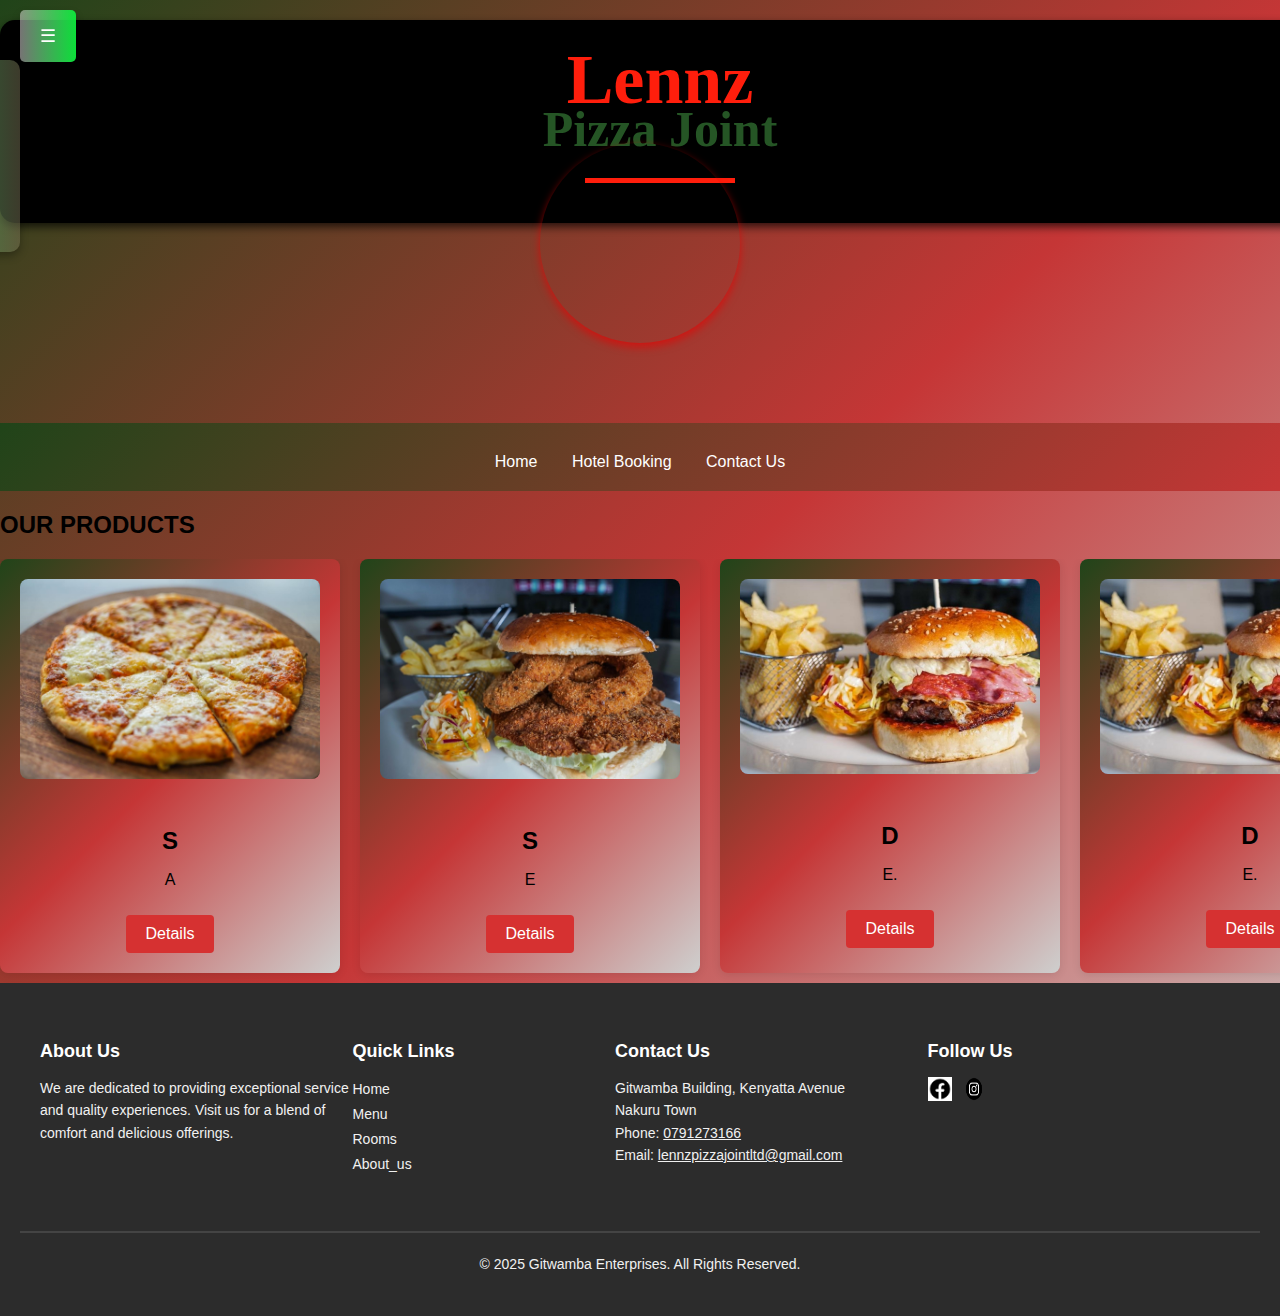
==== lenz.html @ b4e7a61b "Add files via upload" ====
<!DOCTYPE html>
<html lang="en">
<head>
    <meta charset="UTF-8">
    <meta name="viewport" content="width=device-width, initial-scale=1.0">
    <title>Lennz Pizza Joint Logo</title>
    <style>
        body {
            background: linear-gradient(135deg, #204419, #c53636, #cecfce); /* Set background to black to match the logo */
            margin: 0;
            padding: 0;
            font-family: 'Arial', sans-serif;
        }

        /* Division for the logo */
        .logo-division {
            background-color: #000; /* Background for logo division */
            text-align: center;
            padding: 20px;
            border-radius: 15px;
            box-shadow: 0 4px 8px rgba(0, 0, 0, 0.7);
            width: 100%;
            position: relative;
            margin-top: 20px; /* Adjust this value to control the space from the top */
        }

        /* Styling for Lennz */
        .lennz-text {
            font-family: 'Brush Script MT', cursive;
            font-size: 70px;
            font-weight: bold;
            color: #ff1e0c; /* Red color for Lennz */
            text-shadow: 2px 2px 5px rgba(0, 0, 0, 0.5); /* Black shadow for depth */
        }

        /* Styling for Pizza Joint */
        .pizza-joint-text {
            font-family: 'Brush Script MT', cursive;
            font-size: 50px;
            font-weight: bold;
            color: #255525; /* Green color for Pizza Joint */
            text-shadow: 2px 2px 5px rgba(0, 0, 0, 0.5); /* Black shadow for depth */
            margin-top: -20px; /* Move closer to the first line */
        }

        /* Decorative Line */
        .decorative-line {
            width: 150px;
            height: 5px;
            background-color: #ff1e0c; /* Red line under Pizza Joint */
            margin: 20px auto;
        }

        /* Circle Division */
        .circle-division {
            width: 200px;
            height: 200px;
            background: url('lenz.jpg') no-repeat center center;
            background-size: cover; /* Fit the image inside the circle */
            border-radius: 50%;
            position: relative;
            left: calc(50% - 100px); /* Center horizontally */
            box-shadow: 0 4px 8px rgba(231, 3, 3, 0.7);
            transform: translate(-50%, -40%);
            overflow: hidden;
            animation: pulse-spin 5s infinite ease-in-out;
            z-index: 5; /* Behind the logo division */
            top: 100%; /* Place below the logo division */
            left: 50%;
        }

        
        /* Animation keyframes */
        @keyframes pulse-spin {
            0% {
                transform: translate(-50%, -40%) scale(0.9) rotate(0deg);
                opacity: 0.8;
            }
            50% {
                transform: translate(-50%, -40%) scale(1.1) rotate(180deg);
                opacity: 1;
            }
            100% {
                transform: translate(-50%, -40%) scale(0.9) rotate(360deg);
                opacity: 0.8;
            }
        }
        /* Footer */


footer p {
margin: 0;
font-size: 1em;
}       

/* Rooms */
.rooms {
    display: flex;
    flex-wrap: nowrap; /* Prevent wrapping to the next line */
    justify-content: flex-start;
    gap: 20px;
    margin-top: 10px;
    overflow-x: auto; /* Enable horizontal scrolling */
    white-space: nowrap; /* Keep items in a single row */
    padding-bottom: 10px; /* Optional: Add some padding for smooth scrolling */
}

.room {
    flex: 0 0 auto; /* Ensure the rooms take up only their content width */
    width: 300px; /* Fixed width for the room to ensure consistent size */
    background: linear-gradient(135deg, #204419, #c53636, #cecfce);
    border-radius: 8px;
    padding: 20px;
    text-align: center;
    box-shadow: 0 2px 10px rgba(0, 0, 0, 0.1);
    transition: transform 0.3s ease;
}

.room:hover {
    transform: translateY(-10px);
}


 /* Button */
 .room .book-btn {
    display: inline-block;
    padding: 10px 20px;
    background-color: #d63131;
    color: white;
    text-decoration: none;
    border-radius: 4px;
    margin-top: 10px;
    cursor: pointer;
    transition: background-color 0.3s ease;
    }
    
    .room .book-btn:hover {
    background-color: #c42e2e;
    }

.room img {
max-width: 100%;
height: auto;
border-radius: 8px;
margin-bottom: 20px;
}

.room h3 {
font-size: 1.5em;
margin-bottom: 10px;
}

.room p {
font-size: 1em;
}


    header {
            background: linear-gradient(135deg, #204419, #c53636);
            color: white;
            padding: 20px 0;
            text-align: center;
            position: sticky;
            top: 0;
            z-index: 1000;
        }

        header h1 {
            font-size: 2.5em;
        }

        nav {
            margin-top: 10px;
        }

        nav a {
            color: white;
            text-decoration: none;
            margin: 0 15px;
            font-size: 1em;
        }

        nav a:hover {
            text-decoration: underline;
        }

        /* Toggle Button */
     .toggle-button {
        background: linear-gradient(to right, rgba(235, 231, 231, 0.5), rgba(13, 236, 61, 0.945));
        color: #fff;
        border: none;
        padding: 15px 20px;
        font-size: 18px;
        cursor: pointer;
        position: fixed;
        top: 10px;
        left: 20px;
        border-radius: 5px;
        box-shadow: 0 4px 8px rgba(0, 0, 0, 0.2);
        transition: background-color 0.3s, transform 0.3s;
        z-index: 1000;
    }

    .toggle-button:hover {
        background-color: #555;
        transform: scale(1.05);
    }

     /* Navigation Menu */
     .nav-menu {
        position: fixed;
        top: 60px;
        left: 20px;
        background: linear-gradient(to right, rgba(13, 223, 101, 0.849), rgba(121, 117, 86, 0.5));
        color: #fff;
        padding: 1px;
        border-radius: 10px;
        box-shadow: 0 4px 8px rgba(0, 0, 0, 0.3);
        transform: translateX(-100%);
        transition: transform 0.3s ease;
        z-index: 1000;
        width: 200px;
    }

    .nav-menu.show {
        transform: translateX(0);
    }

    .nav-menu a {
        display: block;
        color: #fff;
        text-decoration: none;
        padding: 10px 15px;
        font-size: 16px;
        border-radius: 5px;
        transition: background-color 0.3s;
    }

    .nav-menu a:hover {
        background-color: #555;
    } 

    </style>
</head>
<body>

    <!-- Division for Logo at the top -->
    <div class="logo-division">
        <!-- Lennz text -->
        <div class="lennz-text">Lennz</div>

        <!-- Pizza Joint text -->
        <div class="pizza-joint-text">Pizza Joint</div>

        <!-- Decorative Line -->
        <div class="decorative-line"></div>
    </div>

    <!-- Circle Division -->
    <div class="circle-division"></div>

    <header>
        <nav>
            <a href="index.html">Home</a>
            <a href="#hotel">Hotel Booking</a>
            <a href="#contact">Contact Us</a>
        </nav>
    </header>

    <section id="rooms">
        <h2>OUR PRODUCTS</h2>
        <div class="rooms">
            <div class="room">
                <img src="pizza1.jpg" alt="Standard Room">
                <h3>S</h3>
                <p>A </p>
                <a href="lenz_menu.html" class="book-btn">Details</a>
            </div>
            <div class="room">
                <img src="pizza2.jpg" alt="Deluxe Room">
                <h3>S</h3>
                <p>E</p>
                <a href="lenz_menu.html" class="book-btn">Details</a>
            </div>
            <div class="room">
                <img src="pizza3.jpg" alt="Suite Room">
                <h3>D</h3>
                <p>E.</p>
                <a href="lenz_menu.html" class="book-btn">Details</a>
            </div>
            <div class="room">
                <img src="pizza3.jpg" alt="Suite Room">
                <h3>D</h3>
                <p>E.</p>
                <a href="lenz_menu.html" class="book-btn">Details</a>
            </div>
            
        </div>
    </section>

   

     <!-- Toggle Button -->
 <button class="toggle-button" onclick="toggleMenu()">☰</button>

 <!-- Navigation Menu -->
 <div id="navMenu" class="nav-menu">
     <a href="index.html">Home</a>
     <a href="rooms.html">Rooms</a>
     <a href="menu.html">Dining</a>
     <a href="about_us.html">About us</a>
     <a href="account.html">Account</a>
     
 </div>

 <script>
     function toggleMenu() {
         var menu = document.getElementById('navMenu');
         menu.classList.toggle('show');
     }
 </script>
</body>
<footer style="background-color: #2c2c2c; color: #f1f1f1; padding: 40px 20px; font-size: 14px;">
    <div style="max-width: 1200px; margin: 0 auto; display: flex; flex-wrap: wrap; justify-content: space-between;">
      <!-- About Section -->
      <div style="flex: 1 1 250px; margin-bottom: 20px;">
        <h3 style="color: #ffffff; font-size: 18px; margin-bottom: 15px;">About Us</h3>
        <p style="line-height: 1.6;">
          We are dedicated to providing exceptional service and quality experiences.
          Visit us for a blend of comfort and delicious offerings.
        </p>
      </div>
  
      <!-- Navigation Links -->
      <div style="flex: 1 1 200px; margin-bottom: 20px;">
        <h3 style="color: #ffffff; font-size: 18px; margin-bottom: 15px;">Quick Links</h3>
        <ul style="list-style: none; padding: 0; line-height: 1.8;">
            <li><a href="index.html" style="color: #f1f1f1; text-decoration: none;">Home</a></li>
            <li><a href="menu.html" style="color: #f1f1f1; text-decoration: none;">Menu</a></li>
            <li><a href="rooms.html" style="color: #f1f1f1; text-decoration: none;">Rooms</a></li>
            <li><a href="about_us.html" style="color: #f1f1f1; text-decoration: none;">About_us </a></li>
        </ul>
      </div>
  
      <!-- Contact Section -->
      <div style="flex: 1 1 250px; margin-bottom: 20px;">
        <h3 style="color: #ffffff; font-size: 18px; margin-bottom: 15px;">Contact Us</h3>
        <p style="line-height: 1.6;">
          Gitwamba Building, Kenyatta Avenue<br>
          Nakuru Town<br>
          Phone: <a href="tel:0791273166" style="color: #f1f1f1;">0791273166</a><br>
          Email: <a href="mailto:lennzpizzajointltd@gmail.com" style="color: #f1f1f1;">lennzpizzajointltd@gmail.com</a>
        </p>
      </div>
  
      <!-- Social Media Links -->
      <div style="flex: 1 1 250px; margin-bottom: 20px;">
        <h3 style="color: #ffffff; font-size: 18px; margin-bottom: 15px;">Follow Us</h3>
        <div style="display: flex; gap: 10px;">
          <a href="https://www.facebook.com/share/oENNHpewBxx9LwrU/?mibextid=LQQJ4d" target="_blank" style="color: #f1f1f1; text-decoration: none;">
            <img src="facebook.png" alt="Facebook" style="width: 24px; height: 24px;">
          </a>
          <a href="https://www.instagram.com/lennzpizzajoint?igsh=ejlsZTk1a2RmbGp3&utm_source=qr" target="_blank" style="color: #f1f1f1; text-decoration: none;">
            <img src="instagram.png" alt="Instagram" style="width: 24px; height: 24px;">
          </a>
          
        </div>
      </div>
    </div>
  
    <hr style="border: 1px solid #444; margin: 20px 0;">
  
    <div style="text-align: center;">
      <p style="margin: 0; line-height: 1.6;">
        &copy; 2025 Gitwamba Enterprises. All Rights Reserved.
      </p>
    </div>
  </footer>
</html>
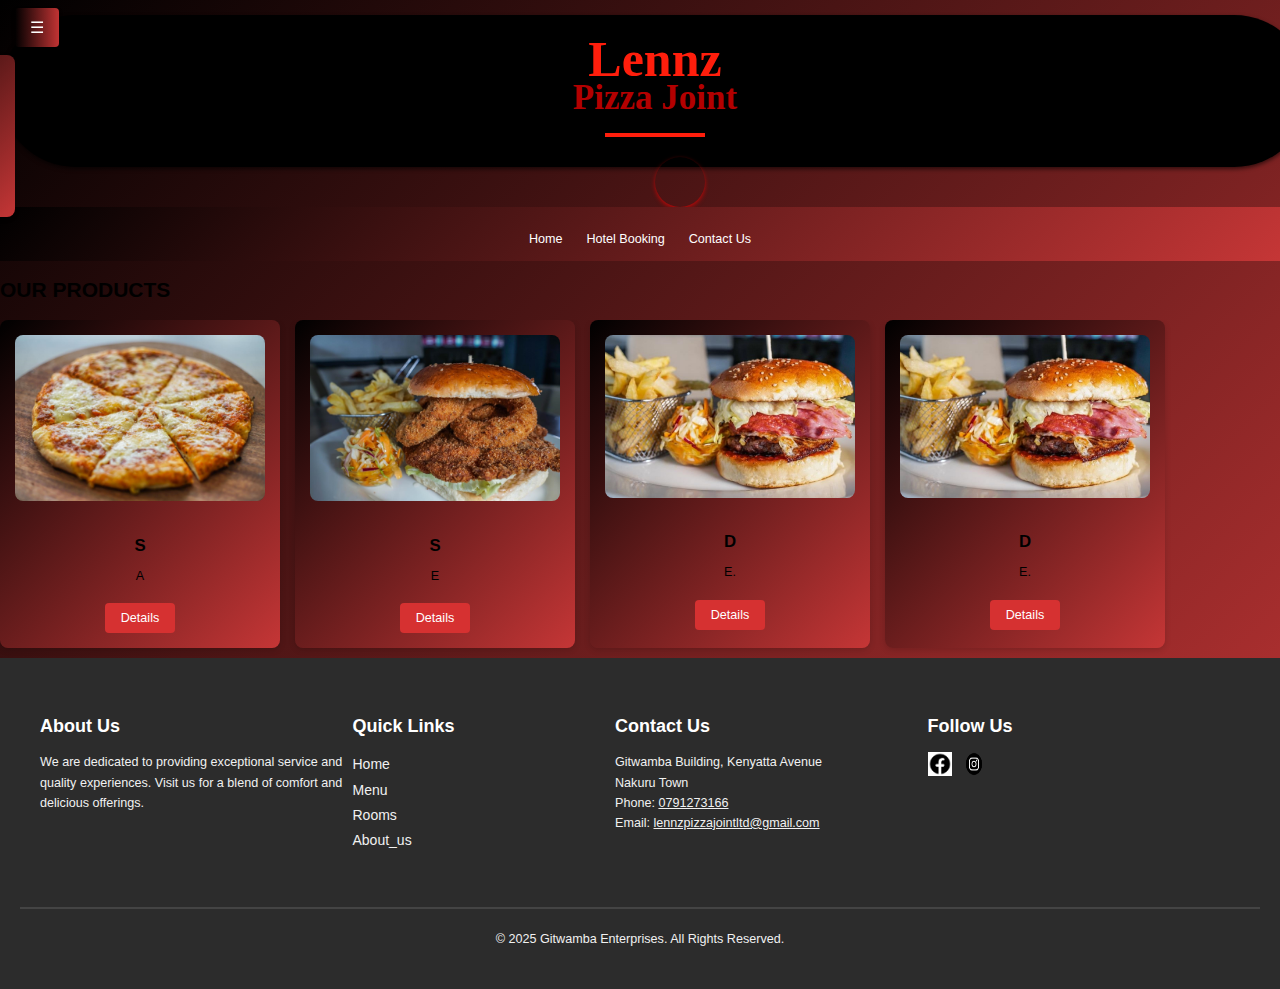
==== commit 1bac89a7: "Update lenz.html" ====
--- a/lenz.html
+++ b/lenz.html
@@ -5,242 +5,239 @@
     <meta name="viewport" content="width=device-width, initial-scale=1.0">
     <title>Lennz Pizza Joint Logo</title>
     <style>
+        /* Base Body Styles */
         body {
-            background: linear-gradient(135deg, #204419, #c53636, #cecfce); /* Set background to black to match the logo */
+            background: linear-gradient(135deg, #000000, #c53636);
             margin: 0;
             padding: 0;
             font-family: 'Arial', sans-serif;
-        }
-
-        /* Division for the logo */
+            font-size: 14px;
+        }
+    
+        /* Logo Division */
         .logo-division {
-            background-color: #000; /* Background for logo division */
+            background-color: #000;
             text-align: center;
-            padding: 20px;
-            border-radius: 15px;
-            box-shadow: 0 4px 8px rgba(0, 0, 0, 0.7);
+            padding: 15px;
+            border-radius: 100px;
+            box-shadow: 0 2px 4px rgba(0, 0, 0, 0.6);
             width: 100%;
             position: relative;
-            margin-top: 20px; /* Adjust this value to control the space from the top */
-        }
-
-        /* Styling for Lennz */
+            margin-top: 15px;
+        }
+    
+        /* Lennz Text */
         .lennz-text {
-            font-family: 'Brush Script MT', cursive;
-            font-size: 70px;
-            font-weight: bold;
-            color: #ff1e0c; /* Red color for Lennz */
-            text-shadow: 2px 2px 5px rgba(0, 0, 0, 0.5); /* Black shadow for depth */
-        }
-
-        /* Styling for Pizza Joint */
-        .pizza-joint-text {
             font-family: 'Brush Script MT', cursive;
             font-size: 50px;
             font-weight: bold;
-            color: #255525; /* Green color for Pizza Joint */
-            text-shadow: 2px 2px 5px rgba(0, 0, 0, 0.5); /* Black shadow for depth */
-            margin-top: -20px; /* Move closer to the first line */
-        }
-
-        /* Decorative Line */
-        .decorative-line {
-            width: 150px;
-            height: 5px;
-            background-color: #ff1e0c; /* Red line under Pizza Joint */
-            margin: 20px auto;
-        }
-
-        /* Circle Division */
-        .circle-division {
-            width: 200px;
-            height: 200px;
-            background: url('lenz.jpg') no-repeat center center;
-            background-size: cover; /* Fit the image inside the circle */
-            border-radius: 50%;
-            position: relative;
-            left: calc(50% - 100px); /* Center horizontally */
-            box-shadow: 0 4px 8px rgba(231, 3, 3, 0.7);
-            transform: translate(-50%, -40%);
-            overflow: hidden;
-            animation: pulse-spin 5s infinite ease-in-out;
-            z-index: 5; /* Behind the logo division */
-            top: 100%; /* Place below the logo division */
-            left: 50%;
-        }
-
-        
-        /* Animation keyframes */
+            color: #ff1e0c;
+            text-shadow: 1px 1px 4px rgba(0, 0, 0, 0.5);
+        }
+    
+        /* Pizza Joint Text */
+        .pizza-joint-text {
+            font-family: 'Brush Script MT', cursive;
+            font-size: 35px;
+            font-weight: bold;
+            color: #b30000; /* dark red for consistency */
+            text-shadow: 1px 1px 4px rgba(0, 0, 0, 0.5);
+            margin-top: -10px;
+        }
+    
+       /* Decorative Line */
+.decorative-line {
+    width: 100px;
+    height: 4px;
+    background-color: #ff1e0c;
+    margin: 15px auto;
+    position: relative;
+}
+
+.circle-division {
+    width: 50px;
+    height: 50px;
+    background: url('lenz.jpg') no-repeat center center;
+    background-size: cover;
+    border-radius: 50%;
+    margin: -10px auto 0; /* Centered with a negative top margin */
+    position: relative;   /* Enables left/right positioning */
+    left: 40px;           /* Moves the circle 20px to the right */
+    box-shadow: 0 2px 4px rgba(231, 3, 3, 0.7);
+    animation: pulse-spin 4s infinite ease-in-out;
+    z-index: 5;
+}
+
+
+    
         @keyframes pulse-spin {
             0% {
-                transform: translate(-50%, -40%) scale(0.9) rotate(0deg);
+                transform: translate(-50%, -50%) scale(0.9) rotate(0deg);
                 opacity: 0.8;
             }
             50% {
-                transform: translate(-50%, -40%) scale(1.1) rotate(180deg);
+                transform: translate(-50%, -50%) scale(1.1) rotate(180deg);
                 opacity: 1;
             }
             100% {
-                transform: translate(-50%, -40%) scale(0.9) rotate(360deg);
+                transform: translate(-50%, -50%) scale(0.9) rotate(360deg);
                 opacity: 0.8;
             }
         }
-        /* Footer */
-
-
-footer p {
-margin: 0;
-font-size: 1em;
-}       
-
-/* Rooms */
-.rooms {
-    display: flex;
-    flex-wrap: nowrap; /* Prevent wrapping to the next line */
-    justify-content: flex-start;
-    gap: 20px;
-    margin-top: 10px;
-    overflow-x: auto; /* Enable horizontal scrolling */
-    white-space: nowrap; /* Keep items in a single row */
-    padding-bottom: 10px; /* Optional: Add some padding for smooth scrolling */
-}
-
-.room {
-    flex: 0 0 auto; /* Ensure the rooms take up only their content width */
-    width: 300px; /* Fixed width for the room to ensure consistent size */
-    background: linear-gradient(135deg, #204419, #c53636, #cecfce);
-    border-radius: 8px;
-    padding: 20px;
-    text-align: center;
-    box-shadow: 0 2px 10px rgba(0, 0, 0, 0.1);
-    transition: transform 0.3s ease;
-}
-
-.room:hover {
-    transform: translateY(-10px);
-}
-
-
- /* Button */
- .room .book-btn {
-    display: inline-block;
-    padding: 10px 20px;
-    background-color: #d63131;
-    color: white;
-    text-decoration: none;
-    border-radius: 4px;
-    margin-top: 10px;
-    cursor: pointer;
-    transition: background-color 0.3s ease;
-    }
-    
-    .room .book-btn:hover {
-    background-color: #c42e2e;
-    }
-
-.room img {
-max-width: 100%;
-height: auto;
-border-radius: 8px;
-margin-bottom: 20px;
-}
-
-.room h3 {
-font-size: 1.5em;
-margin-bottom: 10px;
-}
-
-.room p {
-font-size: 1em;
-}
-
-
-    header {
-            background: linear-gradient(135deg, #204419, #c53636);
+    
+        /* Footer Styles */
+        footer p {
+            margin: 0;
+            font-size: 0.9em;
+        }
+    
+        /* Rooms Section */
+        .rooms {
+            display: flex;
+            flex-wrap: nowrap;
+            justify-content: flex-start;
+            gap: 15px;
+            margin-top: 10px;
+            overflow-x: auto;
+            white-space: nowrap;
+            padding-bottom: 10px;
+        }
+    
+        .room {
+            flex: 0 0 auto;
+            width: 250px;
+            background: linear-gradient(135deg, #000000, #c53636);
+            border-radius: 8px;
+            padding: 15px;
+            text-align: center;
+            box-shadow: 0 2px 6px rgba(0, 0, 0, 0.15);
+            transition: transform 0.3s ease;
+        }
+    
+        .room:hover {
+            transform: translateY(-8px);
+        }
+    
+        .room img {
+            max-width: 100%;
+            height: auto;
+            border-radius: 8px;
+            margin-bottom: 15px;
+        }
+    
+        .room h3 {
+            font-size: 1.2em;
+            margin-bottom: 8px;
+        }
+    
+        .room p {
+            font-size: 0.9em;
+        }
+    
+        .room .book-btn {
+            display: inline-block;
+            padding: 8px 16px;
+            background-color: #d63131;
             color: white;
-            padding: 20px 0;
+            text-decoration: none;
+            border-radius: 4px;
+            margin-top: 8px;
+            cursor: pointer;
+            transition: background-color 0.3s ease;
+            font-size: 0.9em;
+        }
+    
+        .room .book-btn:hover {
+            background-color: #c42e2e;
+        }
+    
+        /* Header and Navigation */
+        header {
+            background: linear-gradient(135deg, #000000, #c53636);
+            color: white;
+            padding: 15px 0;
             text-align: center;
             position: sticky;
             top: 0;
             z-index: 1000;
         }
-
+    
         header h1 {
-            font-size: 2.5em;
-        }
-
+            font-size: 2em;
+        }
+    
         nav {
-            margin-top: 10px;
-        }
-
+            margin-top: 8px;
+        }
+    
         nav a {
             color: white;
             text-decoration: none;
-            margin: 0 15px;
-            font-size: 1em;
-        }
-
+            margin: 0 10px;
+            font-size: 0.9em;
+        }
+    
         nav a:hover {
             text-decoration: underline;
         }
-
+    
         /* Toggle Button */
-     .toggle-button {
-        background: linear-gradient(to right, rgba(235, 231, 231, 0.5), rgba(13, 236, 61, 0.945));
-        color: #fff;
-        border: none;
-        padding: 15px 20px;
-        font-size: 18px;
-        cursor: pointer;
-        position: fixed;
-        top: 10px;
-        left: 20px;
-        border-radius: 5px;
-        box-shadow: 0 4px 8px rgba(0, 0, 0, 0.2);
-        transition: background-color 0.3s, transform 0.3s;
-        z-index: 1000;
-    }
-
-    .toggle-button:hover {
-        background-color: #555;
-        transform: scale(1.05);
-    }
-
-     /* Navigation Menu */
-     .nav-menu {
-        position: fixed;
-        top: 60px;
-        left: 20px;
-        background: linear-gradient(to right, rgba(13, 223, 101, 0.849), rgba(121, 117, 86, 0.5));
-        color: #fff;
-        padding: 1px;
-        border-radius: 10px;
-        box-shadow: 0 4px 8px rgba(0, 0, 0, 0.3);
-        transform: translateX(-100%);
-        transition: transform 0.3s ease;
-        z-index: 1000;
-        width: 200px;
-    }
-
-    .nav-menu.show {
-        transform: translateX(0);
-    }
-
-    .nav-menu a {
-        display: block;
-        color: #fff;
-        text-decoration: none;
-        padding: 10px 15px;
-        font-size: 16px;
-        border-radius: 5px;
-        transition: background-color 0.3s;
-    }
-
-    .nav-menu a:hover {
-        background-color: #555;
-    } 
-
+        .toggle-button {
+            background: linear-gradient(to right, rgba(0, 0, 0, 0.7), rgba(204, 54, 54, 0.945));
+            color: #fff;
+            border: none;
+            padding: 10px 15px;
+            font-size: 16px;
+            cursor: pointer;
+            position: fixed;
+            top: 8px;
+            left: 15px;
+            border-radius: 4px;
+            box-shadow: 0 2px 4px rgba(0, 0, 0, 0.2);
+            transition: background-color 0.3s, transform 0.3s;
+            z-index: 1000;
+        }
+    
+        .toggle-button:hover {
+            background-color: #555;
+            transform: scale(1.03);
+        }
+    
+        /* Navigation Menu */
+        .nav-menu {
+            position: fixed;
+            top: 55px;
+            left: 15px;
+            background: linear-gradient(135deg, #000000, #c53636);
+            color: #fff;
+            padding: 1px;
+            border-radius: 8px;
+            box-shadow: 0 2px 4px rgba(0, 0, 0, 0.3);
+            transform: translateX(-100%);
+            transition: transform 0.3s ease;
+            z-index: 1000;
+            width: 170px;
+        }
+    
+        .nav-menu.show {
+            transform: translateX(0);
+        }
+    
+        .nav-menu a {
+            display: block;
+            color: #fff;
+            text-decoration: none;
+            padding: 8px 12px;
+            font-size: 14px;
+            border-radius: 5px;
+            transition: background-color 0.3s;
+        }
+    
+        .nav-menu a:hover {
+            background-color: #555;
+        }
     </style>
+    
 </head>
 <body>
 
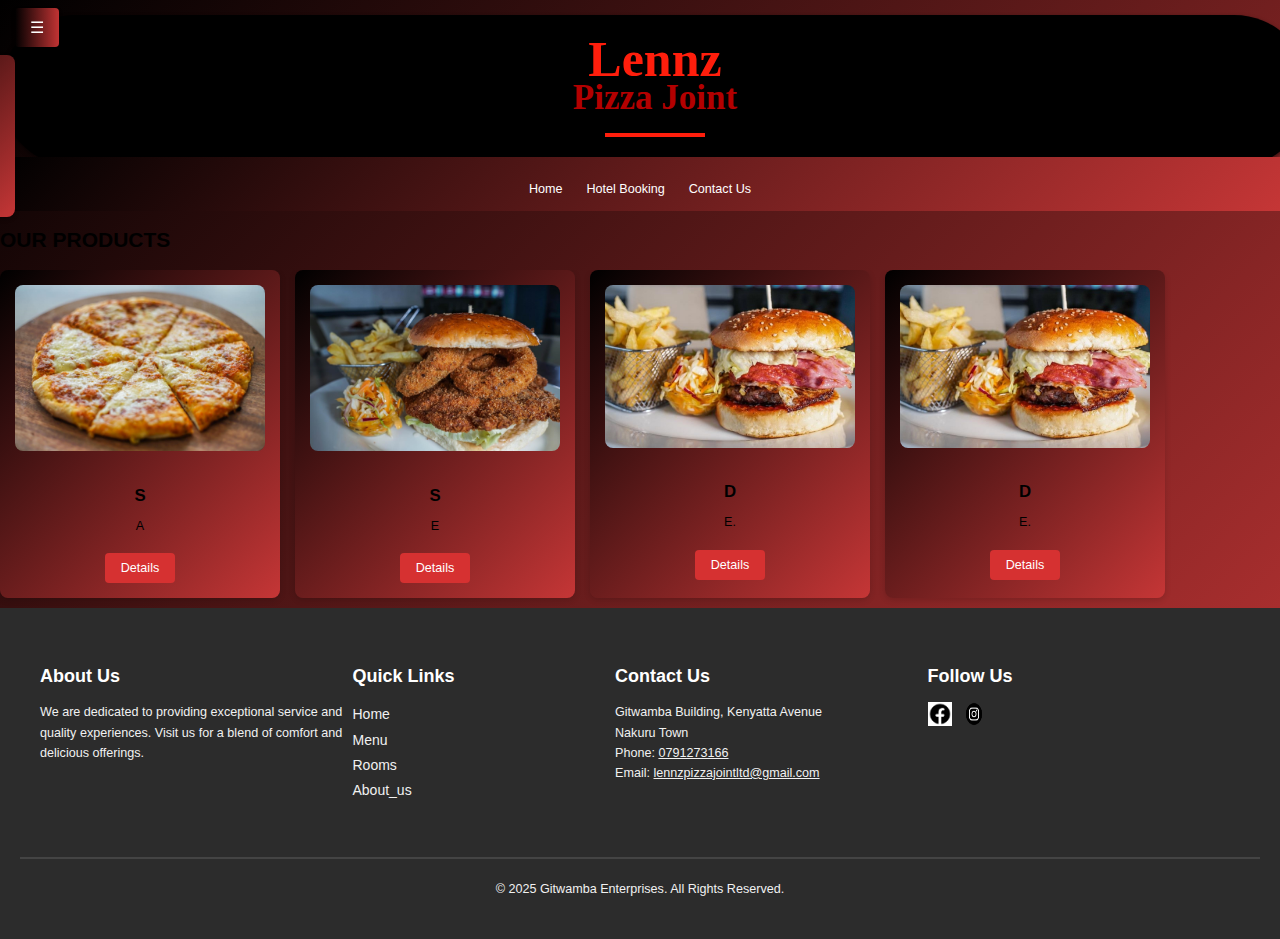
==== commit 62502dd9: "Update lenz.html" ====
--- a/lenz.html
+++ b/lenz.html
@@ -55,8 +55,8 @@
 }
 
 .circle-division {
-    width: 50px;
-    height: 50px;
+    width: 100px;
+    height: 100x;
     background: url('lenz.jpg') no-repeat center center;
     background-size: cover;
     border-radius: 50%;
